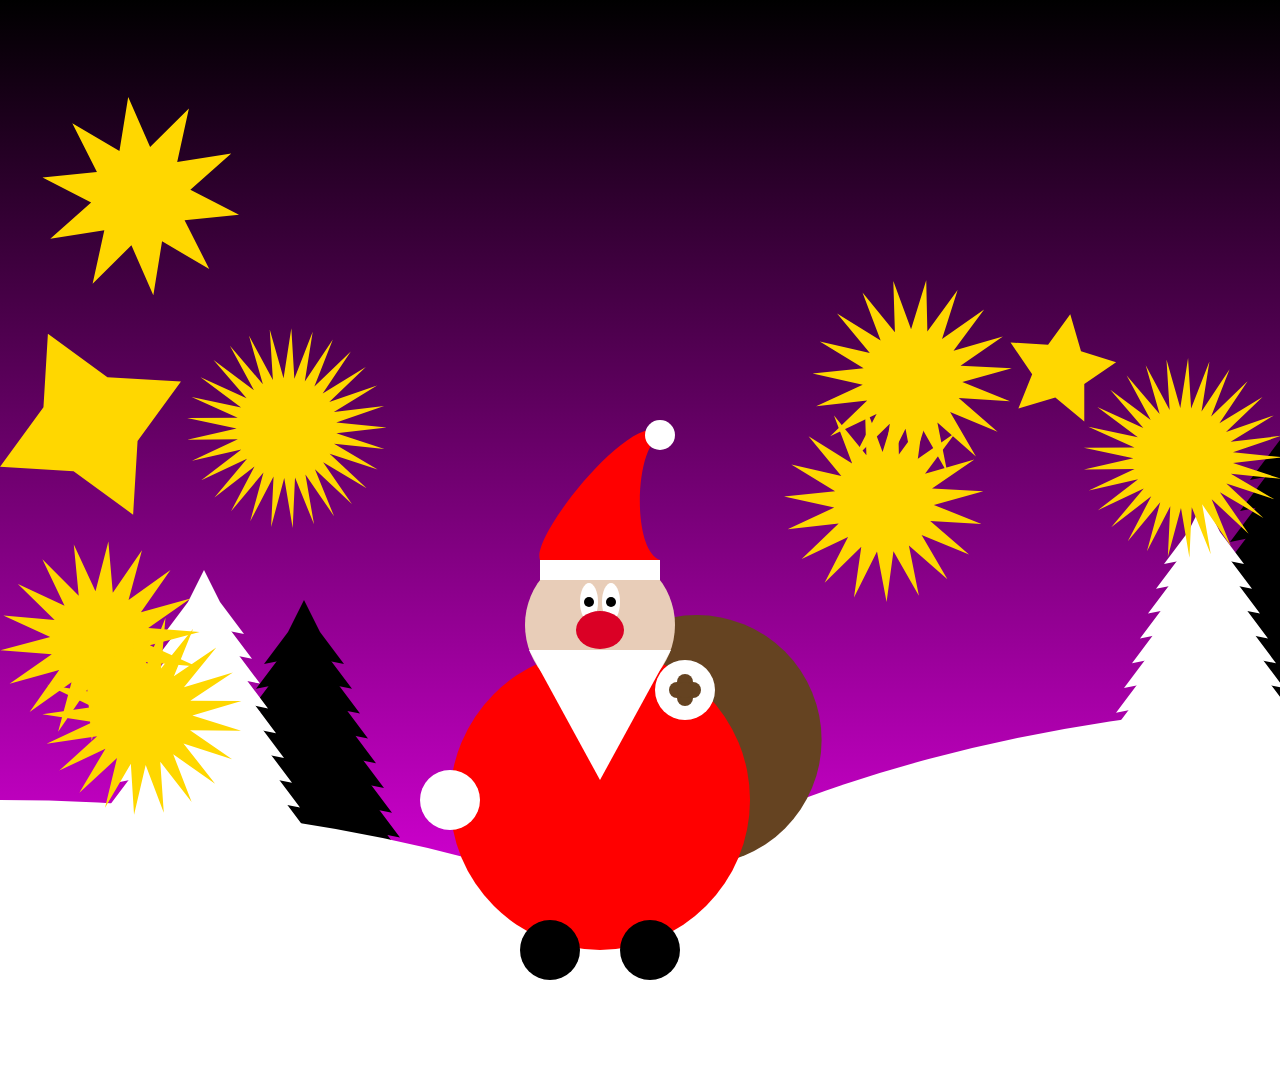
==== ueb5_su_hanke_weitkemper.html @ 91a49d1a "initial commit" ====
<html>
  <head>
    <link rel="stylesheet" href="style.css">
  </head>

  <body id="lol">
   
    <svg
      id="Ebene_1" 
      data-name="Ebene 1" 
      xmlns="http://www.w3.org/2000/svg" 
      xmlns:xlink="http://www.w3.org/1999/xlink"
      width="1920" height="1080" 
      viewBox="0 0 100% 100%"
    >
      <defs>
        <linearGradient id="the_sky" x1="50%" y1="100%" x2="50%" y2="0%">
          <stop offset="0%" stop-color="#f0f"/>
          <stop offset="100%" stop-color="black" />
        </linearGradient>
        <polygon id="tree_polygon" points="50 0 70 40 100 80 50 70 0 80 30 40 50 0"/>
        <g id="tree">
          <use xlink:href="#tree_polygon" transform="translate(80, 000) scale(1.0)"/>
          <use xlink:href="#tree_polygon" transform="translate(70, 015) scale(1.2)"/>
          <use xlink:href="#tree_polygon" transform="translate(60, 030) scale(1.4)"/>
          <use xlink:href="#tree_polygon" transform="translate(50, 045) scale(1.6)"/>
          <use xlink:href="#tree_polygon" transform="translate(40, 060) scale(1.8)"/>
          <use xlink:href="#tree_polygon" transform="translate(30, 075) scale(2.0)"/>
          <use xlink:href="#tree_polygon" transform="translate(20, 090) scale(2.2)"/>
          <use xlink:href="#tree_polygon" transform="translate(10, 105) scale(2.4)"/>
          <use xlink:href="#tree_polygon" transform="translate(00, 120) scale(2.6)"/>
        </g>
      </defs>
      
      <title>Weihnachtsmensch</title>
      
      <rect x="0" y="0" width="1920" height="1080" fill="url(#the_sky)"/>
      
      <g id="forest">
        <use xlink:href="#tree" fill="black" transform="translate(0200, 600) scale(0.8)"/>
        <use xlink:href="#tree" fill="white" transform="translate(0100, 570) scale(0.8)"/>
        <use xlink:href="#tree" fill="black" transform="translate(1170, 400) scale(1.0)"/>
        <use xlink:href="#tree" fill="black" transform="translate(1480, 450) scale(0.9)"/>
        <use xlink:href="#tree" fill="white" transform="translate(1100, 500) scale(0.8)"/>
        <use xlink:href="#tree" fill="white" transform="translate(1290, 340) scale(1.2)"/>
        <use xlink:href="#tree" fill="white" transform="translate(1595, 510) scale(0.8)"/>
      </g>
      
      <g id="ground">
        <ellipse cx="0" cy="1300" rx="1000" ry="500" fill="white"/>
        <ellipse cx="1400" cy="1200" rx="1000" ry="500" fill="white"/>
      </g>
      
      <g id="stars">
        <polygon class="star"
          points=" 1077,424 1052,397 1014,403 1032,370 1014,337 1052,343 1077,316 1083,354 1117,370 1083,386 " 
          fill="#ffd700"
        >
          <animateTransform attributeName="transform" type="rotate"
            from="0 1060 370" to="360 1060 370"
            dur="4s" repeatCount="indefinite"/>
        </polygon>
      </g>

      <ellipse id="sack" cx="675" cy="740" rx="125" ry="125" fill="#654321">
        <animateMotion 
          dur="2s"
          repeatCount="indefinite"
          path="M0,0 l 30,0 l -30,0 z"
        />
      </ellipse>

      <g id="body">
        <ellipse cx="600" cy="800" rx="150" ry="150" fill="red"/>
        <ellipse cx="550" cy="950" rx="30" ry="30" fill="black"/>
        <ellipse cx="650" cy="950" rx="30" ry="30" fill="black"/>
        <ellipse cx="450" cy="800" rx="30" ry="30" fill="white"/>
        <ellipse cx="600" cy="625" rx="75" ry="75" fill="#E8CDB8"/>
        <polygon points="600,780 529,650 671,650" fill ="white"/>
        <ellipse cx="589" cy="602" rx="9" ry="19" fill="white"/>
        <ellipse cx="611" cy="602" rx="9" ry="19" fill="white"/>
        <ellipse cx="589" cy="602" rx="5" ry="5" fill="black"/>
        <ellipse cx="611" cy="602" rx="5" ry="5" fill="black"/>
        <ellipse cx="600" cy="630" rx="24" ry="19">
          <animate attributeName="fill" values="red;purple;red" dur="5s" repeatCount="indefinite" />
        </ellipse>
        <rect x="540" y="560" width="120" height="20" fill="white"/>
      </g>
        
      <g id="hand">
        <ellipse cx="685" cy="690" rx="30" ry="30" fill="white"/>
        <ellipse cx="685" cy="698" rx="8" ry="8" fill="#654321"/>
        <ellipse cx="685" cy="682" rx="8" ry="8" fill="#654321"/>
        <ellipse cx="693" cy="690" rx="8" ry="8" fill="#654321"/>
        <ellipse cx="677" cy="690" rx="8" ry="8" fill="#654321"/>
        <ellipse cx="685" cy="690" rx="8" ry="8" fill="#654321"/>
      </g>
      <path 
        id="beard" 
        d="M 540,560 C 530,535 640,400 665,435 C 635,435 630,550 660,560 Z"
        fill="red" 
      />
      <g id="bommel">
        <ellipse cx="660" cy="435" rx="15" ry="15" fill="white"/>
      </g>
    </svg>

    <script src="star_generator.js"></script>
  </body>    
</html>
---- style.css ----
* {
  margin: 0;
  padding: 0;
  z-index: 5;
}
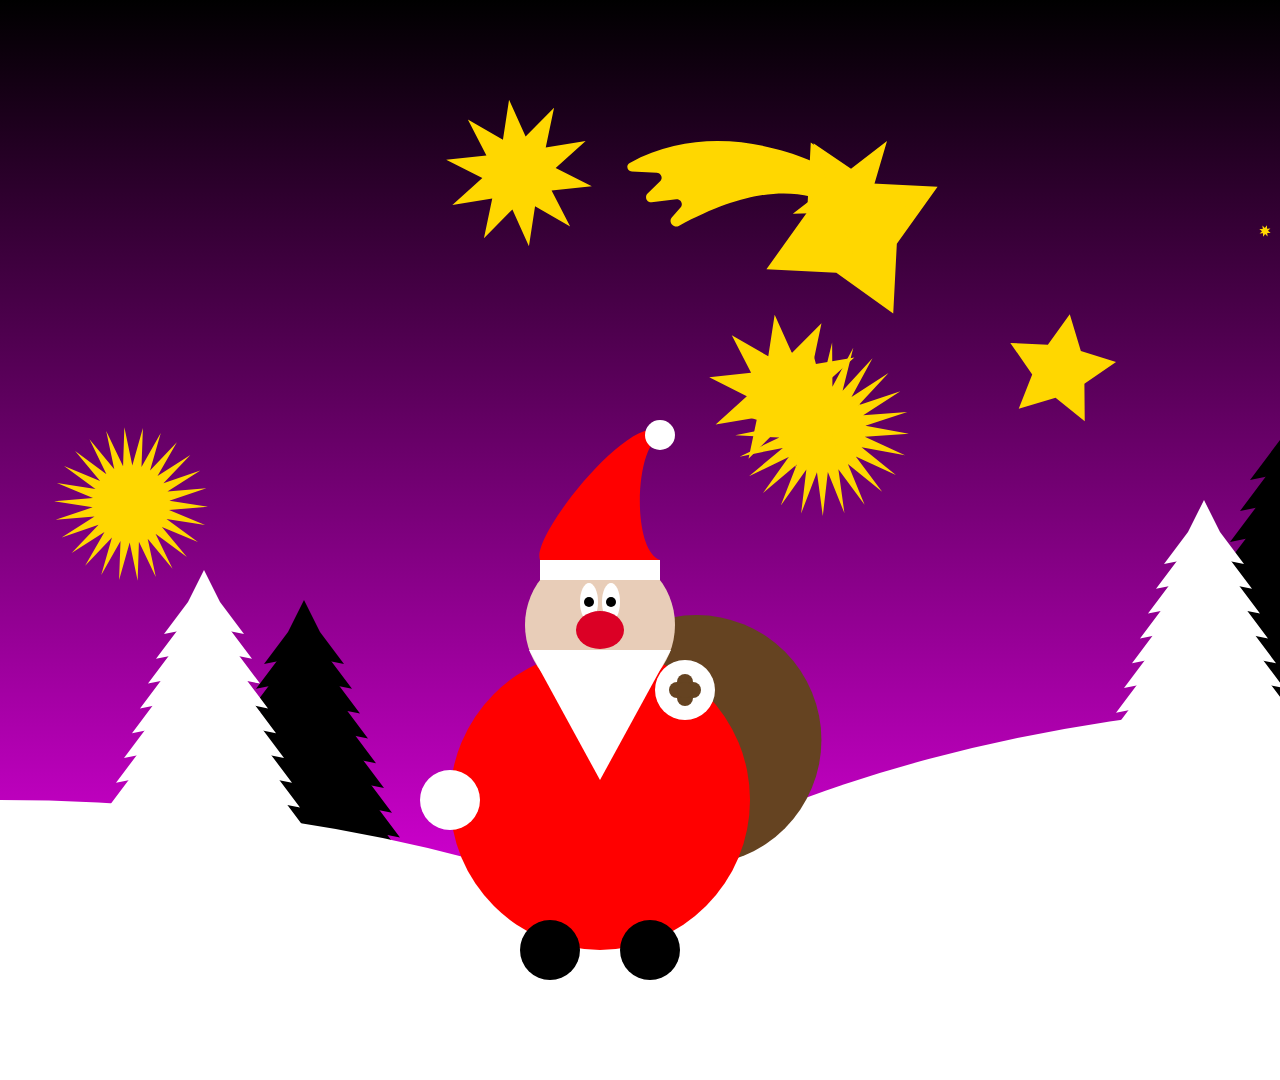
==== commit f4b2cd02: "bug fixes and new features fixed stars rotating off center added shooting star" ====
--- a/ueb5_su_hanke_weitkemper.html
+++ b/ueb5_su_hanke_weitkemper.html
@@ -35,7 +35,41 @@
       <title>Weihnachtsmensch</title>
       
       <rect x="0" y="0" width="1920" height="1080" fill="url(#the_sky)"/>
-      
+
+      <g id="stars">
+        <polygon class="star"
+          points=" 1077,424 1052,397 1014,403 1032,370 1014,337 1052,343 1077,316 1083,354 1117,370 1083,386 " 
+          fill="#ffd700"
+        >
+          <animateTransform 
+            attributeName="transform" 
+            type="rotate"
+            from="0 1060 370" 
+            to="360 1060 370"
+            dur="4s"
+            repeatCount="indefinite"
+          />
+        </polygon>
+      </g>
+
+      <g id="shooting_star">
+        <path d="M54.1604 155.916L32.8382 168.946C28.7274 171.459 24.0183 167.336 26.198 163.04C69.6697 77.3565 169.524 56.2981 206.683 55.0343C208.499 54.9725 210.146 55.956 211.038 57.5389L220.915 75.0756C222.656 78.1669 220.715 82.0404 217.221 82.6601C181.306 89.0311 142.407 110.123 102.149 187.529C99.4834 192.655 90.8884 190.187 91.6376 184.458L93.3453 171.4C93.9412 166.843 88.5913 163.963 85.116 166.97L66.3967 183.166C62.7947 186.282 57.2883 183.075 58.2224 178.404L61.6706 161.163C62.5256 156.888 57.8807 153.643 54.1604 155.916Z" fill="#FFD700"/>
+        <path d="M226.391 0L240.447 43.262H285.936L249.135 69.9994L263.192 113.261L226.391 86.524L189.59 113.261L203.646 69.9994L166.846 43.262H212.334L226.391 0Z" fill="#FFD700"/>
+        <animateMotion 
+          dur="2s"
+          repeatCount="indefinite"
+          path="M0.5 0.999999C1109.03 0.999998 1575.74 67.1671 1920 265"
+        />
+        <animateTransform 
+          attributeName="transform" 
+          type="rotate"
+          from="20 0.5 0.999999" 
+          to="60 0.5 0.999999"
+          dur="2s"
+          repeatCount="indefinite"
+        />
+      </g>
+
       <g id="forest">
         <use xlink:href="#tree" fill="black" transform="translate(0200, 600) scale(0.8)"/>
         <use xlink:href="#tree" fill="white" transform="translate(0100, 570) scale(0.8)"/>
@@ -49,17 +83,6 @@
       <g id="ground">
         <ellipse cx="0" cy="1300" rx="1000" ry="500" fill="white"/>
         <ellipse cx="1400" cy="1200" rx="1000" ry="500" fill="white"/>
-      </g>
-      
-      <g id="stars">
-        <polygon class="star"
-          points=" 1077,424 1052,397 1014,403 1032,370 1014,337 1052,343 1077,316 1083,354 1117,370 1083,386 " 
-          fill="#ffd700"
-        >
-          <animateTransform attributeName="transform" type="rotate"
-            from="0 1060 370" to="360 1060 370"
-            dur="4s" repeatCount="indefinite"/>
-        </polygon>
       </g>
 
       <ellipse id="sack" cx="675" cy="740" rx="125" ry="125" fill="#654321">
--- a/style.css
+++ b/style.css
@@ -1,5 +1,4 @@
  * {
   margin: 0;
   padding: 0;
-  z-index: 5;
 }